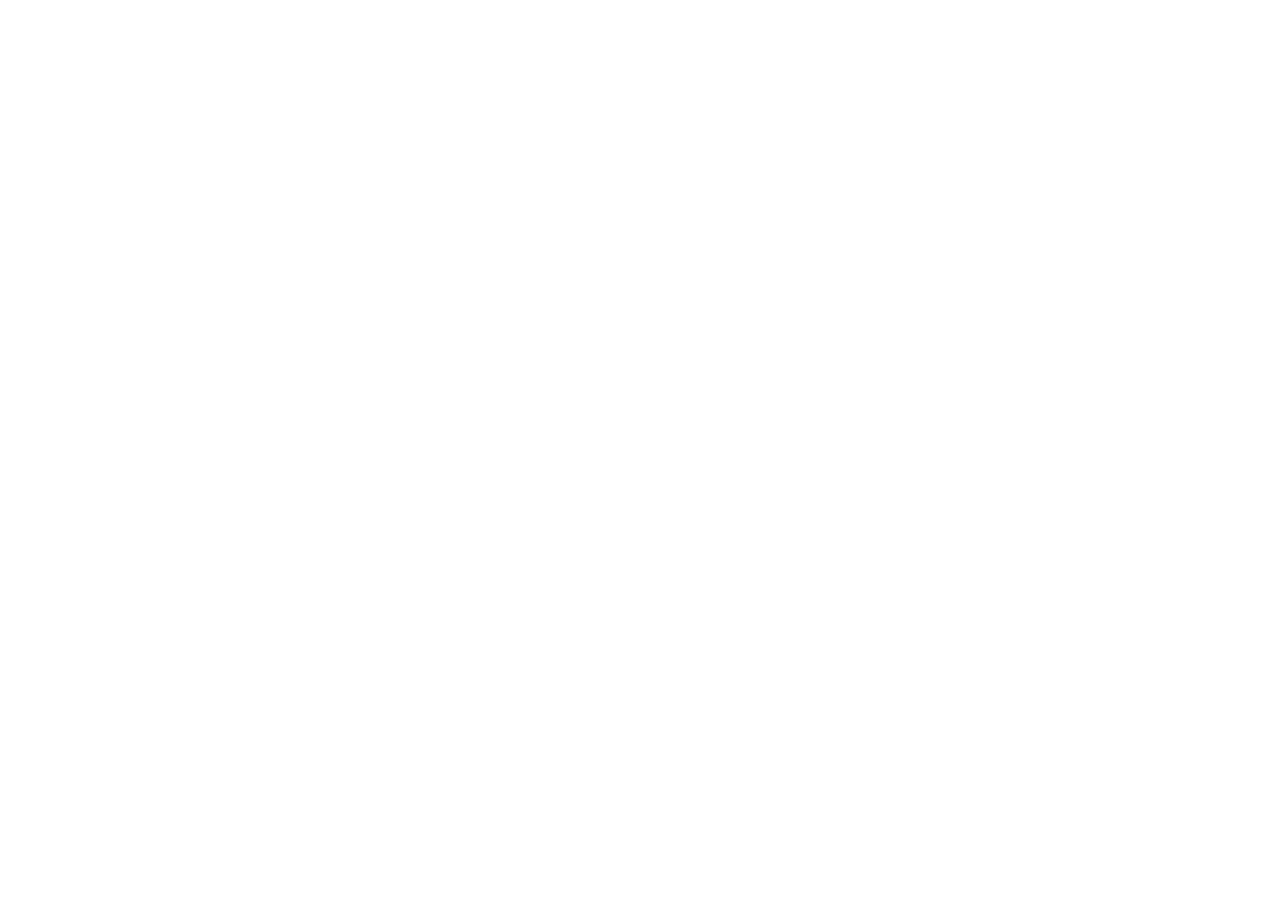
==== tamagochi/index.html @ f3e1de36 "inicio" ====
<!DOCTYPE html>
<html lang="en">
<head>
    <meta charset="UTF-8">
    <meta http-equiv="X-UA-Compatible" content="IE=edge">
    <meta name="viewport" content="width=device-width, initial-scale=1.0">
    <script src="script.js" defer type="modules"></script>
    <link rel="stylesheet" href="style.css">
    <title>Final Practice</title>
</head>
<body>
    
</body>
</html>
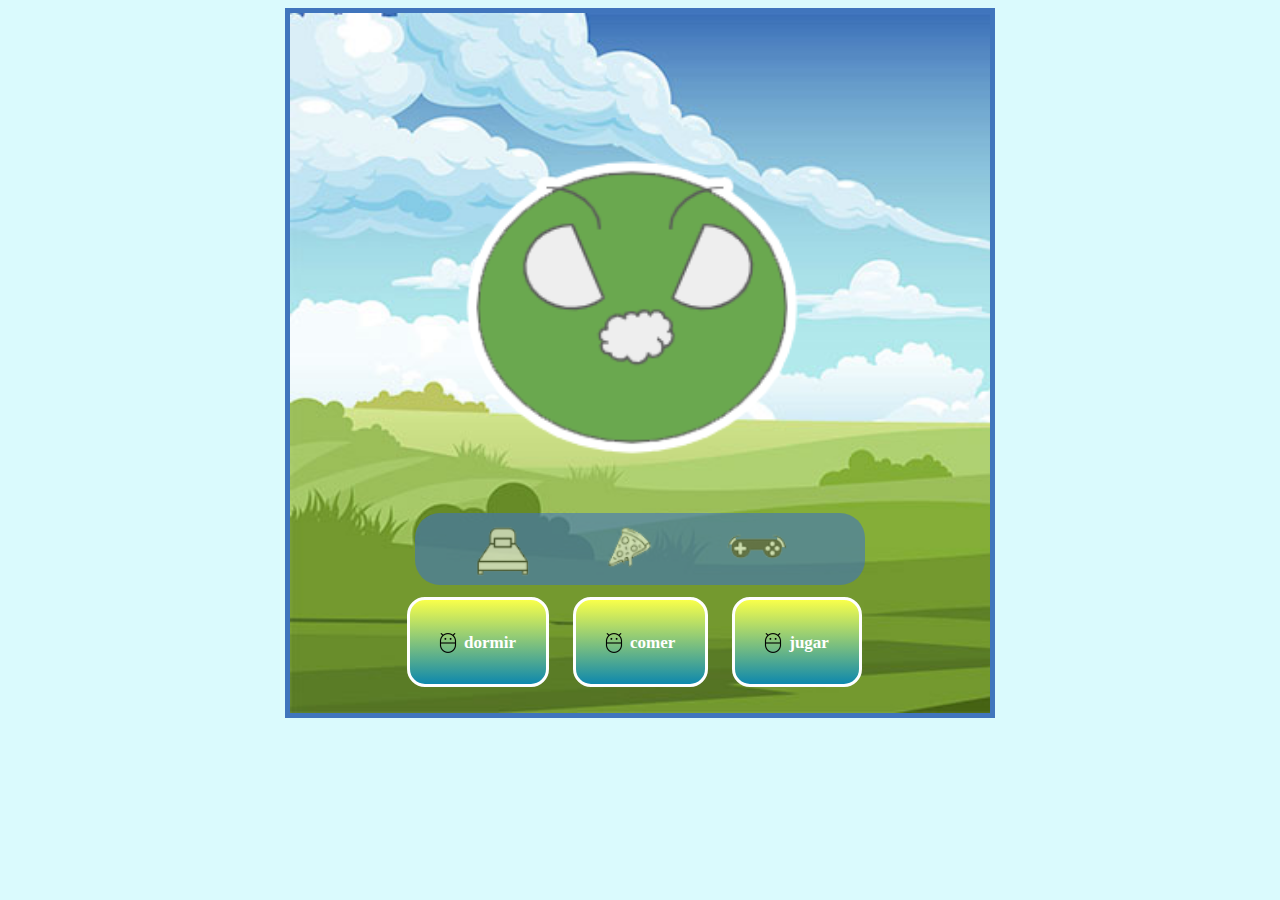
==== commit 4855de4c: "Merge pull request #1 from AndreaGranada/main" ====
--- a/tamagochi/index.html
+++ b/tamagochi/index.html
@@ -4,11 +4,27 @@
     <meta charset="UTF-8">
     <meta http-equiv="X-UA-Compatible" content="IE=edge">
     <meta name="viewport" content="width=device-width, initial-scale=1.0">
-    <script src="script.js" defer type="modules"></script>
+    <script src="./Game.js" defer type="module"></script>
     <link rel="stylesheet" href="style.css">
     <title>Final Practice</title>
 </head>
 <body>
+   <div id="container">
+    <div id="machango">
+        <img src="images/jaspito.png">
+    </div>
+    <div id="consola">
+    <img src="images/cama.png" alt="">
+    <img  src="images/comida.png" alt="">
+    <img src="images/juego.png" alt="">
+    </div>
+        
+        <div class="botones">
+            <div><button type="button" class="btn">dormir</button></div>
+            <div><button id="comida" type="button" class="btn">comer</button></div>
+            <div><button type="button" class="btn">jugar</button></div>
     
+        </div>
+</div>
 </body>
 </html>--- a/tamagochi/style.css
+++ b/tamagochi/style.css
@@ -0,0 +1,93 @@
+body {
+    background-color: #dafafd;
+}
+#container{ 
+    overflow: hidden;
+    width: 700px;
+    height: 700px;
+    margin: 0 auto;
+    background-image: url(images/fondo.jpg);
+    background-size: cover;
+    border: 5px solid #4075bd;
+
+}
+#machango { 
+    float: left;
+    width: 500px;
+    height: 450px;
+    margin: 50px 100px 0px 100px;
+   
+}
+
+#machango img {
+     width: 70%;
+    margin-top: 15%;
+    margin-left: 13%;
+}
+    
+#consola{
+    background-color: #4075bd;
+    width: 450px;
+    margin: 0 auto;
+    float: left;
+    margin-left: 125px;
+    opacity: 0.6;
+    border-radius: 25px;
+        
+}
+#consola img{
+ width: 75px;
+    text-align: center;
+    margin-left: 55px;
+}
+
+.botones{
+    width: 600px;
+    margin: 0 auto;
+    margin-left: 105px;
+}
+.btn{
+    display: inline-block;
+    text-align: center;
+    vertical-align: middle;
+    padding: 31px 30px;
+    border: 3px solid #ffffff;
+    border-radius: 18px;
+    background: #f9ff4a;
+    background: linear-gradient(to bottom, #f9ff4a, #0e88ad);
+    font: normal normal bold 17px verdana;
+    color: #ffffff;
+    text-decoration: none;
+    float: left;
+    margin: 2%;
+}
+.btn:hover,
+.btn:focus {
+    border: 3px solid #ffffff;
+    background: #ffff59;
+    background: linear-gradient(to bottom, #ffff59, #11a3d0);
+    color: #ffffff;
+    text-decoration: none;
+}
+.btn:active {
+    background: #95992c;
+    background: linear-gradient(to bottom, #95992c, #0e88ad);
+}
+.btn:before{
+    content:  "\0000a0";
+    display: inline-block;
+    height: 24px;
+    width: 24px;
+    line-height: 24px;
+    margin: 0 4px -6px -4px;
+    position: relative;
+    top: 0px;
+    left: 0px;
+    background: url("[data-uri]") no-repeat left center transparent;
+    background-size: 100% 100%;
+}
+
+#consola img{
+    width: 15%;
+
+}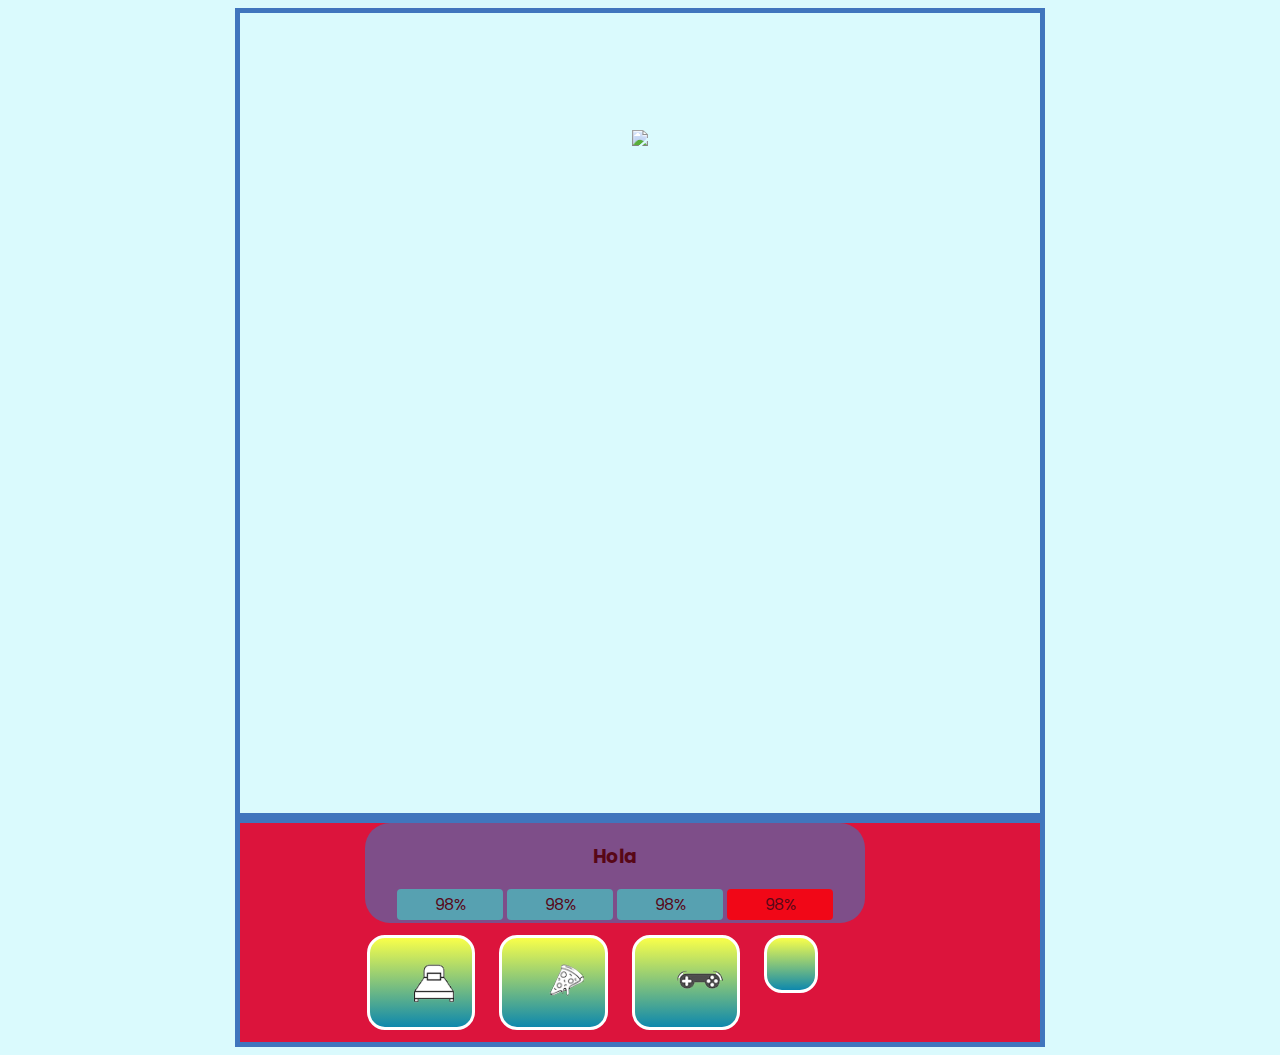
==== commit a06254b3: "ya llueve bien pero no para de llover" ====
--- a/tamagochi/index.html
+++ b/tamagochi/index.html
@@ -6,25 +6,39 @@
     <meta name="viewport" content="width=device-width, initial-scale=1.0">
     <script src="./Game.js" defer type="module"></script>
     <link rel="stylesheet" href="style.css">
+    <link rel="preconnect" href="https://fonts.googleapis.com"><link rel="preconnect" href="https://fonts.gstatic.com" crossorigin><link href="https://fonts.googleapis.com/css2?family=Poppins:wght@700&display=swap" rel="stylesheet">
     <title>Final Practice</title>
 </head>
 <body>
-   <div id="container">
-    <div id="machango">
-        <img src="images/jaspito.png">
+   <div id="container" class="cielo">
+    <div id="machango" class="suelo vapour">
+        <div class="personaje"><img id="machanguito" src="images/vivo.jpeg"></div>
     </div>
-    <div id="consola">
-    <img src="images/cama.png" alt="">
-    <img  src="images/comida.png" alt="">
-    <img src="images/juego.png" alt="">
     </div>
-        
+    <div class="navegador">
+        <div id="consola">
+            <h3 id="nombre">Hola</h3>
+            <div id="felicidad" class="status">100%</div>
+            <div id="energia" class="status">100%</div>
+            <div id="diversion" class="status">100%</div>
+            <div id="suciedad" class="status" style="background: red;">100%</div>
+        </div>
         <div class="botones">
-            <div><button type="button" class="btn">dormir</button></div>
-            <div><button id="comida" type="button" class="btn">comer</button></div>
-            <div><button type="button" class="btn">jugar</button></div>
-    
+            <div><button id="cama" type="button" class="btn">
+                <img src="images/cama.png" alt="">
+                </button></div>
+            <div><button id="comida" type="button" class="btn">
+                <img  src="images/comida.png" alt="">
+                </button></div>
+            <div><button id="juego" type="button" class="btn">
+                <img src="images/juego.png" alt="">
+            </button></div>
+            <div>
+                <button id="ducha" type="button" class="btn">
+                <img src="images/ducha.png" alt=""></button>
+            </div>
+
         </div>
-</div>
+    </div>
 </body>
 </html>--- a/tamagochi/style.css
+++ b/tamagochi/style.css
@@ -1,33 +1,69 @@
 body {
     background-color: #dafafd;
+    text-align: center;
+    font-family: 'Poppins', sans-serif;
+
 }
 #container{ 
     overflow: hidden;
-    width: 700px;
-    height: 700px;
+    position: relative;
+    width: 800px;
+    height: 800px;
     margin: 0 auto;
-    background-image: url(images/fondo.jpg);
     background-size: cover;
     border: 5px solid #4075bd;
+}
+
+.cielo{
+    background:url(images/cielo_pequeño.jpg) repeat-X;
+    animation: movebg 6s linear infinite;
+}
+.suelo {
+    background: url(images/suelo_pequeño.png);
+    
+    /* animation: movebg 9s linear infinite; */
+    margin-top: 215px;
+    background-position: bottom;
+    background-size: contain;
+    background-repeat: no-repeat;
+}
+
+
+
+.personaje {
+    position: relative;
+    bottom: 100px;
+    width: 100%;
+    
 
 }
+@keyframes movebg {
+    0% { background-position:800px }
+    100% { background-position:0 }
+  }
+
 #machango { 
     float: left;
-    width: 500px;
-    height: 450px;
-    margin: 50px 100px 0px 100px;
+    width: 800px;
    
 }
 
 #machango img {
      width: 70%;
-    margin-top: 15%;
-    margin-left: 13%;
+  /*margin-top: 15%;
+    margin-left: 13%;*/
 }
-    
+.navegador {
+    overflow: hidden;
+    width: 800px;
+    margin: 0 auto;
+    background-color:crimson;
+    border: 5px solid #4075bd;
+}    
 #consola{
     background-color: #4075bd;
-    width: 450px;
+    width: 500px;
+    height: 100px;
     margin: 0 auto;
     float: left;
     margin-left: 125px;
@@ -35,22 +71,22 @@
     border-radius: 25px;
         
 }
-#consola img{
+/*#consola img{
  width: 75px;
     text-align: center;
     margin-left: 55px;
-}
+}*/
 
 .botones{
     width: 600px;
     margin: 0 auto;
-    margin-left: 105px;
+    margin-left: 115px;
 }
 .btn{
     display: inline-block;
     text-align: center;
     vertical-align: middle;
-    padding: 31px 30px;
+    padding: 15px 10px;
     border: 3px solid #ffffff;
     border-radius: 18px;
     background: #f9ff4a;
@@ -83,11 +119,77 @@
     position: relative;
     top: 0px;
     left: 0px;
-    background: url("[data-uri]") no-repeat left center transparent;
+    /*background: url("[data-uri]") no-repeat left center transparent;*/
     background-size: 100% 100%;
 }
 
-#consola img{
-    width: 15%;
+button img{
+    width: auto;
+    text-align: center;
 
+}
+/*#comida {
+    background-image: url(./images/comida.png);
+    background-repeat: no-repeat;
+    width: auto;
+    text-align: center;
+}
+#cama {
+    background-image: url(./images/cama.png);
+    background-repeat: no-repeat;
+    width: auto;
+    text-align: center;
+}
+#juego {
+    background-image: url(./images/juego.png);
+    background-repeat: no-repeat;
+    width: auto;
+    text-align: center;
+}*/
+
+.status {
+    display: inline-block;
+    width: 100px;
+    background-color: aqua;
+    margin: 0 auto;
+    border-radius: 4px;
+    padding: 3px 3px;
+
+}
+
+/* LLUVIA*/
+
+#container .vapour {
+    /*position: absolute;
+    width: 100%;
+    height: 100%;*/
+    animation: vapour 10s linear infinite;
+}
+
+@keyframes vapour {
+    0%, 100% {
+        backdrop-filter: blur(0);
+    }
+    50% {
+        backdrop-filter: blur(2px);
+    }
+}
+
+
+#container i {
+    position: absolute;
+    width: 5px;
+    height: 30px;
+    top: -30px;
+    background: #d3d3d3;
+    animation: rain linear infinite;
+}
+
+@keyframes rain {
+    0% {
+        top: -10px;
+    }
+    100% {
+        top: 100vh;
+    }
 }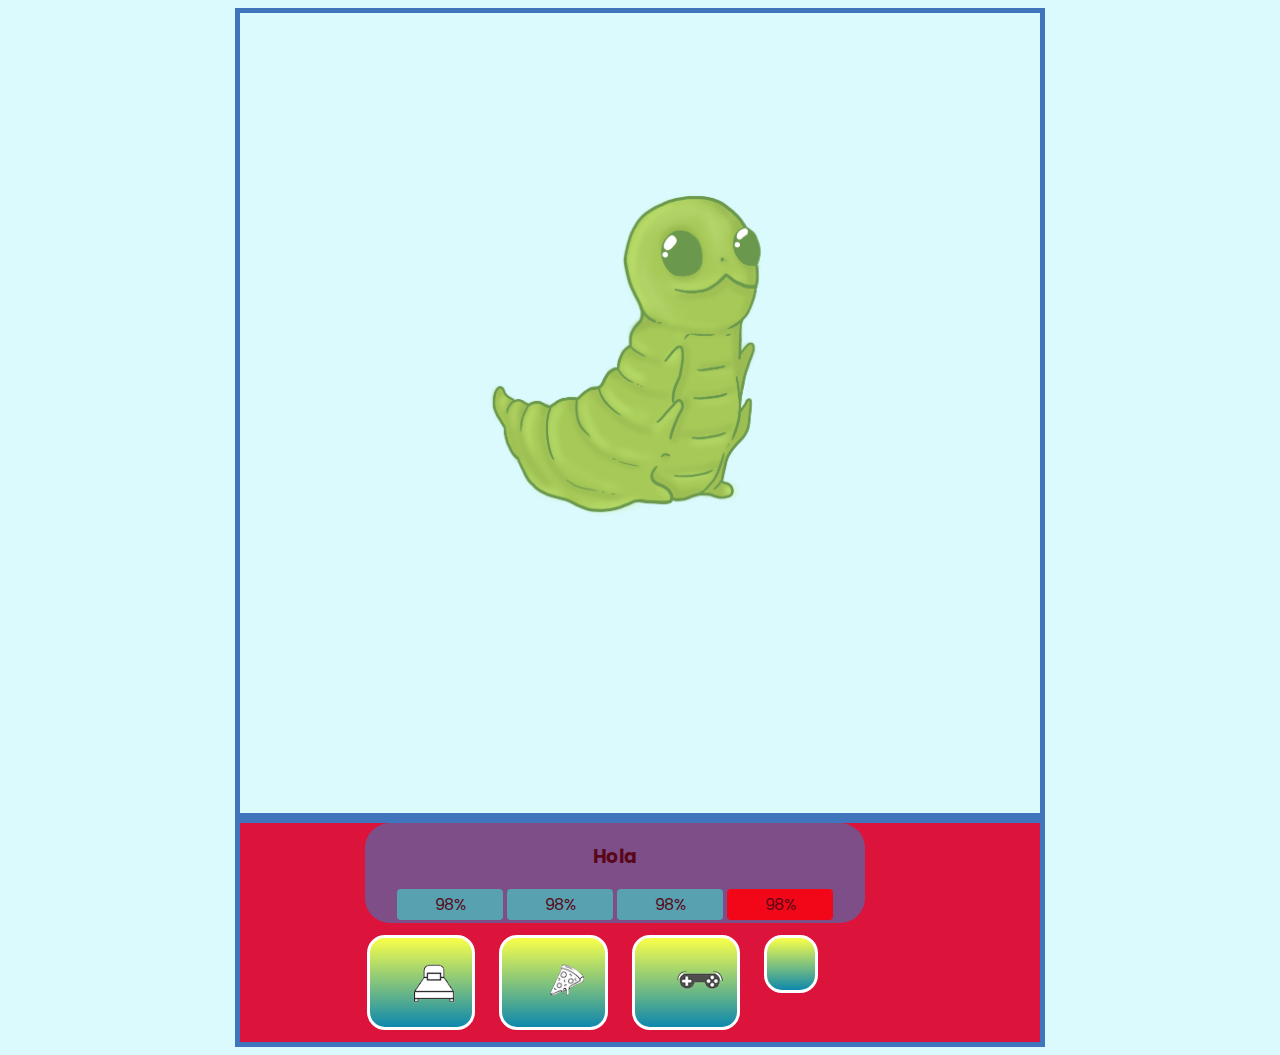
==== commit db7f871d: "Merge branch 'main' of github.com:AndreaGranada/tamagochi-final into main" ====
--- a/tamagochi/index.html
+++ b/tamagochi/index.html
@@ -11,9 +11,10 @@
 </head>
 <body>
    <div id="container" class="cielo">
-    <div id="machango" class="suelo vapour">
-        <div class="personaje"><img id="machanguito" src="images/vivo.jpeg"></div>
-    </div>
+        <div id="machango" class="suelo vapour">
+            <div class="personaje"><img id="machanguito" src="images/vivo.jpeg"></div>
+            <div id = "caca"></div>
+        </div>
     </div>
     <div class="navegador">
         <div id="consola">
--- a/tamagochi/style.css
+++ b/tamagochi/style.css
@@ -15,7 +15,7 @@
 }
 
 .cielo{
-    background:url(images/cielo_pequeño.jpg) repeat-X;
+    background: url(images/cielo_pequeño.jpg) repeat-X;
     animation: movebg 6s linear infinite;
 }
 .suelo {
@@ -27,7 +27,10 @@
     background-size: contain;
     background-repeat: no-repeat;
 }
-
+#caca{
+    margin-top: 215px;
+    height: 15px;
+}
 
 
 .personaje {
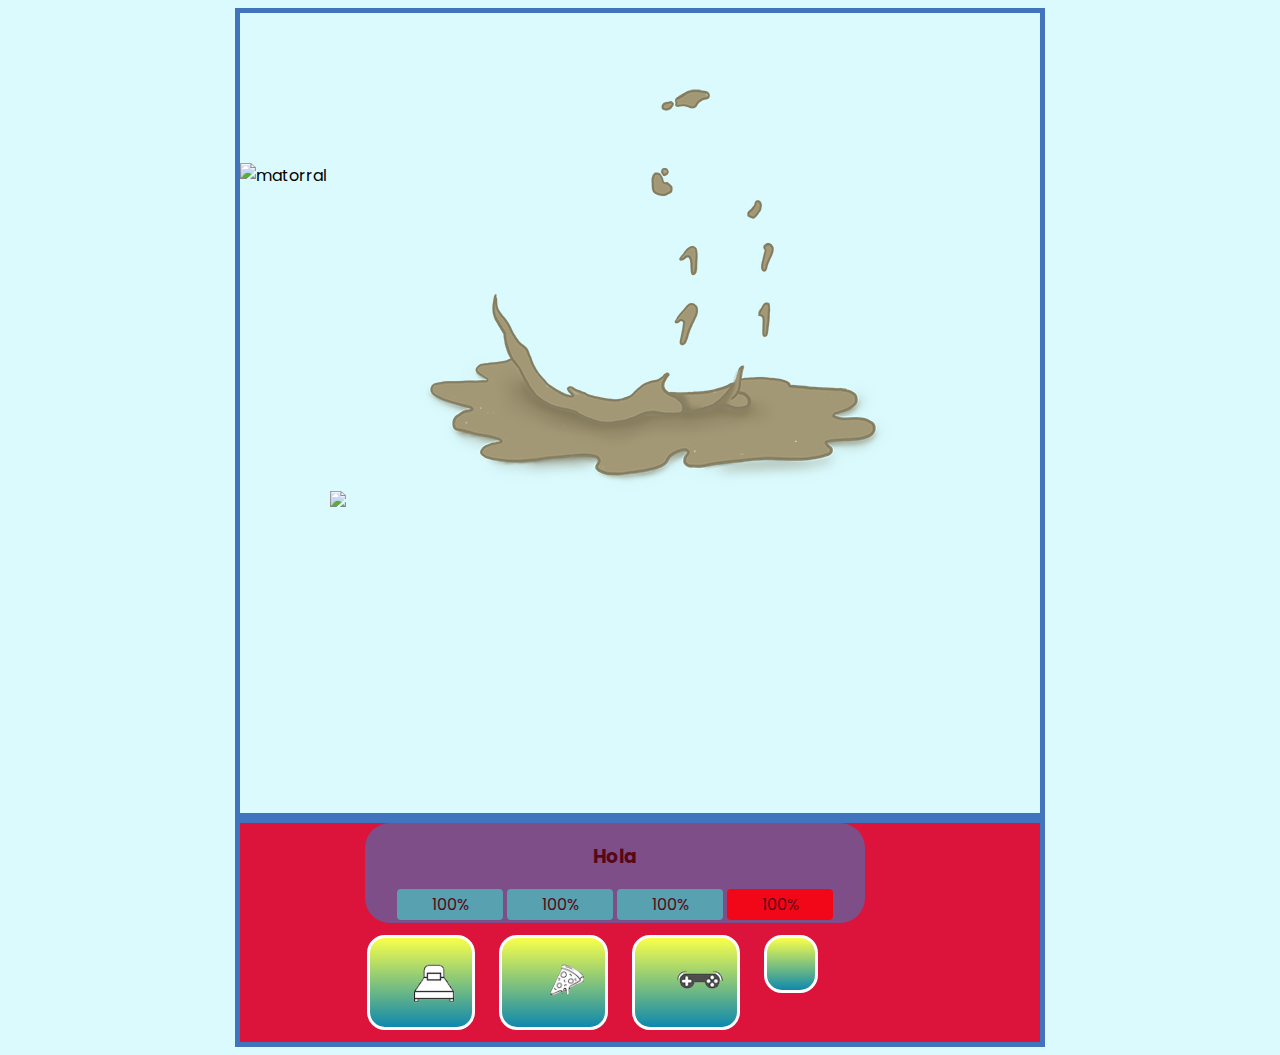
==== commit f5102351: "esto no esta bien... mejorando suciedad" ====
--- a/tamagochi/index.html
+++ b/tamagochi/index.html
@@ -12,8 +12,14 @@
 <body>
    <div id="container" class="cielo">
         <div id="machango" class="suelo vapour">
-            <div class="personaje"><img id="machanguito" src="images/vivo.jpeg"></div>
-            <div id = "caca"></div>
+            <div class="personaje">
+                <img id="machanguito" src="images/jaspi-vivo_min.png">
+                <img id ="caca" src="images/barro-1_min.png">
+            </div>
+            
+        </div>
+        <div class="matorral">
+            <img src="images/fondo-frontal_min.png" alt="matorral">
         </div>
     </div>
     <div class="navegador">
--- a/tamagochi/style.css
+++ b/tamagochi/style.css
@@ -13,23 +13,23 @@
     background-size: cover;
     border: 5px solid #4075bd;
 }
-
+.matorral {
+    margin-top: 150px;
+    position: absolute;
+}
 .cielo{
     background: url(images/cielo_pequeño.jpg) repeat-X;
     animation: movebg 6s linear infinite;
+    background-size: cover;
 }
 .suelo {
-    background: url(images/suelo_pequeño.png);
+    background: url(images/fondo_suelo_min.png);
     
     /* animation: movebg 9s linear infinite; */
-    margin-top: 215px;
     background-position: bottom;
-    background-size: contain;
-    background-repeat: no-repeat;
-}
-#caca{
-    margin-top: 215px;
-    height: 15px;
+    /*margin-top: 310px;*/
+    /*background-size: contain;*/
+    background-repeat: no-repeat;
 }
 
 
@@ -37,7 +37,8 @@
     position: relative;
     bottom: 100px;
     width: 100%;
-    
+    bottom: -200px;
+    bottom: 0px;
 
 }
 @keyframes movebg {
@@ -51,11 +52,22 @@
    
 }
 
-#machango img {
+  /*#machango img {
      width: 70%;
-  /*margin-top: 15%;
-    margin-left: 13%;*/
-}
+  margin-top: 15%;
+    margin-left: 13%;
+}*/
+
+#machanguito {
+    width: 70%;
+}
+/*
+#caca{
+    position: relative;
+    bottom: 550px;
+    width: 10%;
+}
+*/
 .navegador {
     overflow: hidden;
     width: 800px;
@@ -86,7 +98,7 @@
     margin-left: 115px;
 }
 .btn{
-    display: inline-block;
+    /*display: inline-block;*/
     text-align: center;
     vertical-align: middle;
     padding: 15px 10px;
@@ -195,4 +207,4 @@
     100% {
         top: 100vh;
     }
-}+}
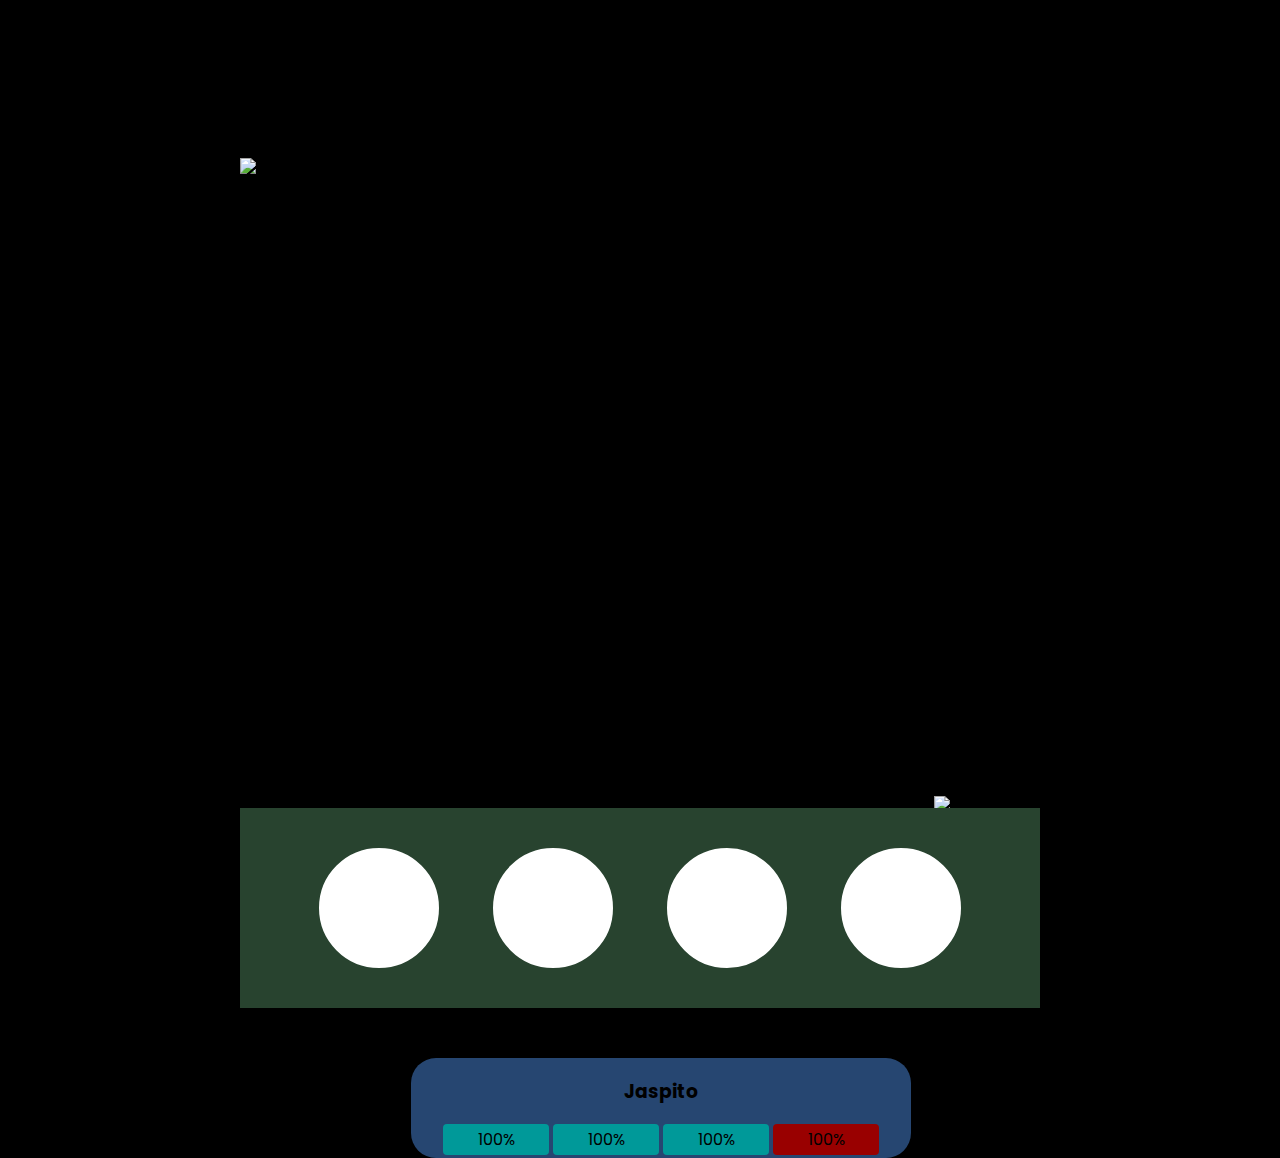
==== commit 4b9fa22e: "la mierda no funciona que mierda" ====
--- a/tamagochi/index.html
+++ b/tamagochi/index.html
@@ -13,8 +13,9 @@
    <div id="container" class="cielo">
         <div id="machango" class="suelo vapour">
             <div class="personaje">
+                <!--<img id ="caca" src=""-->
+               <img id ="caca" src="images/barro-1_min.png">
                 <img id="machanguito" src="images/jaspi-vivo_min.png">
-                <img id ="caca" src="images/barro-1_min.png">
             </div>
             
         </div>
@@ -23,29 +24,31 @@
         </div>
     </div>
     <div class="navegador">
-        <div id="consola">
-            <h3 id="nombre">Hola</h3>
-            <div id="felicidad" class="status">100%</div>
-            <div id="energia" class="status">100%</div>
-            <div id="diversion" class="status">100%</div>
-            <div id="suciedad" class="status" style="background: red;">100%</div>
-        </div>
         <div class="botones">
-            <div><button id="cama" type="button" class="btn">
-                <img src="images/cama.png" alt="">
-                </button></div>
-            <div><button id="comida" type="button" class="btn">
-                <img  src="images/comida.png" alt="">
-                </button></div>
-            <div><button id="juego" type="button" class="btn">
-                <img src="images/juego.png" alt="">
-            </button></div>
-            <div>
-                <button id="ducha" type="button" class="btn">
-                <img src="images/ducha.png" alt=""></button>
-            </div>
+            <button id="cama" type="button" class="btn">
+                <img src="images/dormir.png" alt="">
+                </button>
+            <button id="comida" type="button" class="btn">
+                <img  src="images/bo-comer.png" alt="">
+                </button>
+            <button id="juego" type="button" class="btn">
+                <img src="images/bo-jugar.png" alt="">
+            </button>
+            <button id="ducha" type="button" class="btn">
+                <img src="images/bo-limpiar.png" alt="">
+            </button>
+            
 
         </div>
     </div>
 </body>
+<footer>
+    <div id="consola">
+        <h3 id="nom">Jaspito</h3>
+        <div id="felicidad" class="status">100%</div>
+        <div id="energia" class="status">100%</div>
+        <div id="diversion" class="status">100%</div>
+        <div id="suciedad" class="status" style="background: red;">100%</div>
+    </div>
+</footer>
 </html>--- a/tamagochi/style.css
+++ b/tamagochi/style.css
@@ -1,5 +1,5 @@
 body {
-    background-color: #dafafd;
+    background-color: black;
     text-align: center;
     font-family: 'Poppins', sans-serif;
 
@@ -11,7 +11,7 @@
     height: 800px;
     margin: 0 auto;
     background-size: cover;
-    border: 5px solid #4075bd;
+
 }
 .matorral {
     margin-top: 150px;
@@ -24,10 +24,10 @@
 }
 .suelo {
     background: url(images/fondo_suelo_min.png);
-    
+    /*margin-top: -200px;*/
     /* animation: movebg 9s linear infinite; */
     background-position: bottom;
-    /*margin-top: 310px;*/
+    margin-top: 310px;
     /*background-size: contain;*/
     background-repeat: no-repeat;
 }
@@ -59,21 +59,20 @@
 }*/
 
 #machanguito {
-    width: 70%;
-}
-/*
+    
+}
+
 #caca{
     position: relative;
-    bottom: 550px;
-    width: 10%;
-}
-*/
+    top: 500px;
+}
+
 .navegador {
     overflow: hidden;
     width: 800px;
     margin: 0 auto;
-    background-color:crimson;
-    border: 5px solid #4075bd;
+    background-color:#28432f;
+    height: 200px;
 }    
 #consola{
     background-color: #4075bd;
@@ -93,34 +92,48 @@
 }*/
 
 .botones{
-    width: 600px;
-    margin: 0 auto;
-    margin-left: 115px;
+
 }
 .btn{
     /*display: inline-block;*/
-    text-align: center;
-    vertical-align: middle;
-    padding: 15px 10px;
+    width: 120px;
+    height:120px;
+    text-align: center;
+    vertical-align: middle;   
     border: 3px solid #ffffff;
-    border-radius: 18px;
-    background: #f9ff4a;
-    background: linear-gradient(to bottom, #f9ff4a, #0e88ad);
-    font: normal normal bold 17px verdana;
+    border-radius: 50%;
+    margin-top: 50px;
+    background-color: white;
+   /* background: linear-gradient(to bottom, #f9ff4a, #0e88ad);
+   */ color: #ffffff;
+   margin: 40px 25px 20px 25px;
+    text-decoration: none;
+   
+    overflow: hidden;
+
+}
+/*@keyframes slidein {
+    from {
+      transform: translateX(0%);
+    }
+  
+    to {
+      transform: translateX(100%);
+    }
+  }*/
+  
+.btn:hover {
+    border: 3px solid #ffffff;
+    background: black;
     color: #ffffff;
     text-decoration: none;
-    float: left;
-    margin: 2%;
-}
-.btn:hover,
-.btn:focus {
-    border: 3px solid #ffffff;
-    background: #ffff59;
-    background: linear-gradient(to bottom, #ffff59, #11a3d0);
-    color: #ffffff;
-    text-decoration: none;
-}
-.btn:active {
+    /* background: linear-gradient(to bottom, #ffff59, #11a3d0);
+  
+    width: 150px;
+    height: 150px; */
+   
+}
+/*.btn:active {
     background: #95992c;
     background: linear-gradient(to bottom, #95992c, #0e88ad);
 }
@@ -134,34 +147,19 @@
     position: relative;
     top: 0px;
     left: 0px;
-    /*background: url("[data-uri]") no-repeat left center transparent;*/
+    /*background: url("[data-uri]") no-repeat left center transparent;
     background-size: 100% 100%;
 }
+*/
 
 button img{
-    width: auto;
-    text-align: center;
-
-}
-/*#comida {
-    background-image: url(./images/comida.png);
-    background-repeat: no-repeat;
-    width: auto;
-    text-align: center;
-}
-#cama {
-    background-image: url(./images/cama.png);
-    background-repeat: no-repeat;
-    width: auto;
-    text-align: center;
-}
-#juego {
-    background-image: url(./images/juego.png);
-    background-repeat: no-repeat;
-    width: auto;
-    text-align: center;
-}*/
-
+    width: 70%;
+    text-align: center;
+} 
+button img:hover {
+    animation: slidein 3s;
+    width: 90%;
+}
 .status {
     display: inline-block;
     width: 100px;
@@ -189,8 +187,6 @@
         backdrop-filter: blur(2px);
     }
 }
-
-
 #container i {
     position: absolute;
     width: 5px;
@@ -208,3 +204,47 @@
         top: 100vh;
     }
 }
+
+footer {
+    margin-left: 22%;
+    margin-top: 50px;
+}
+/*
+.botones {
+    position: absolute; 
+    margin: auto;
+    top: 50%;
+    left: 50%;
+    transform: translate(-50%, -50%);
+  
+    display: flex;
+    min-width: 500px;
+    justify-content: space-between;
+}
+.botones button {
+    width: 120px;
+    height:120px;
+    display: block;
+    border-radius: 50%;
+    color: #fff;
+    background-color: rgb(126, 177, 172);
+    text-decoration: none;
+    overflow: hidden;
+    text-align: center;
+}
+.btn img {
+    width: 70%;
+}
+
+.botones img::before {
+    width: 50%;
+    display: block;
+    margin: 19px 0;
+    transition: all .5 ease-in-out;
+}
+.botones img:hover::before {
+    margin-top: -37px;
+}
+.botones img::after{
+    display: block;
+}*/
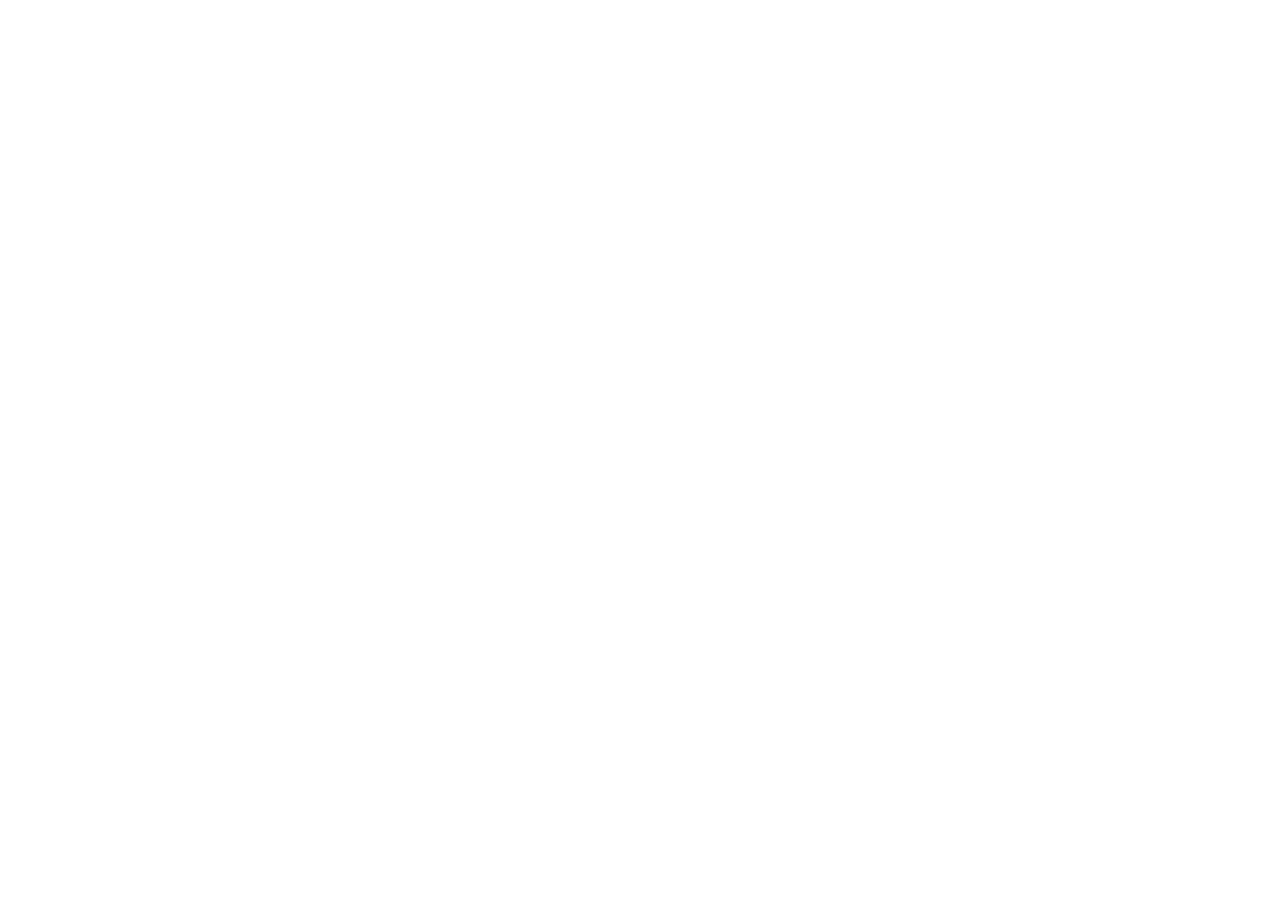
==== commit 0e14c234: "falta ajustes caca" ====
--- a/tamagochi/index.html
+++ b/tamagochi/index.html
@@ -1,4 +1,4 @@
-<!DOCTYPE html>
+<!--<!DOCTYPE html>
 <html lang="en">
 <head>
     <meta charset="UTF-8">
@@ -13,7 +13,7 @@
    <div id="container" class="cielo">
         <div id="machango" class="suelo vapour">
             <div class="personaje">
-                <!--<img id ="caca" src=""-->
+                <img id="caca" src="">
                <img id ="caca" src="images/barro-1_min.png">
                 <img id="machanguito" src="images/jaspi-vivo_min.png">
             </div>
@@ -51,4 +51,4 @@
         <div id="suciedad" class="status" style="background: red;">100%</div>
     </div>
 </footer>
-</html>+</html>-->--- a/tamagochi/style.css
+++ b/tamagochi/style.css
@@ -1,4 +1,4 @@
-body {
+/*body {
     background-color: black;
     text-align: center;
     font-family: 'Poppins', sans-serif;
@@ -25,10 +25,10 @@
 .suelo {
     background: url(images/fondo_suelo_min.png);
     /*margin-top: -200px;*/
-    /* animation: movebg 9s linear infinite; */
+    /* animation: movebg 9s linear infinite; 
     background-position: bottom;
     margin-top: 310px;
-    /*background-size: contain;*/
+    /*background-size: contain;
     background-repeat: no-repeat;
 }
 
@@ -56,7 +56,8 @@
      width: 70%;
   margin-top: 15%;
     margin-left: 13%;
-}*/
+}
+
 
 #machanguito {
     
@@ -85,17 +86,17 @@
     border-radius: 25px;
         
 }
-/*#consola img{
+#consola img{
  width: 75px;
     text-align: center;
     margin-left: 55px;
-}*/
+}
 
 .botones{
 
 }
 .btn{
-    /*display: inline-block;*/
+    /*display: inline-block;
     width: 120px;
     height:120px;
     text-align: center;
@@ -105,7 +106,7 @@
     margin-top: 50px;
     background-color: white;
    /* background: linear-gradient(to bottom, #f9ff4a, #0e88ad);
-   */ color: #ffffff;
+   color: #ffffff;
    margin: 40px 25px 20px 25px;
     text-decoration: none;
    
@@ -120,7 +121,7 @@
     to {
       transform: translateX(100%);
     }
-  }*/
+  }
   
 .btn:hover {
     border: 3px solid #ffffff;
@@ -130,7 +131,7 @@
     /* background: linear-gradient(to bottom, #ffff59, #11a3d0);
   
     width: 150px;
-    height: 150px; */
+    height: 150px; 
    
 }
 /*.btn:active {
@@ -150,7 +151,7 @@
     /*background: url("[data-uri]") no-repeat left center transparent;
     background-size: 100% 100%;
 }
-*/
+
 
 button img{
     width: 70%;
@@ -168,14 +169,14 @@
     border-radius: 4px;
     padding: 3px 3px;
 
-}
-
-/* LLUVIA*/
+}*/
+
+/* LLUVIA
 
 #container .vapour {
     /*position: absolute;
     width: 100%;
-    height: 100%;*/
+    height: 100%;
     animation: vapour 10s linear infinite;
 }
 
@@ -208,7 +209,7 @@
 footer {
     margin-left: 22%;
     margin-top: 50px;
-}
+}*/
 /*
 .botones {
     position: absolute; 
